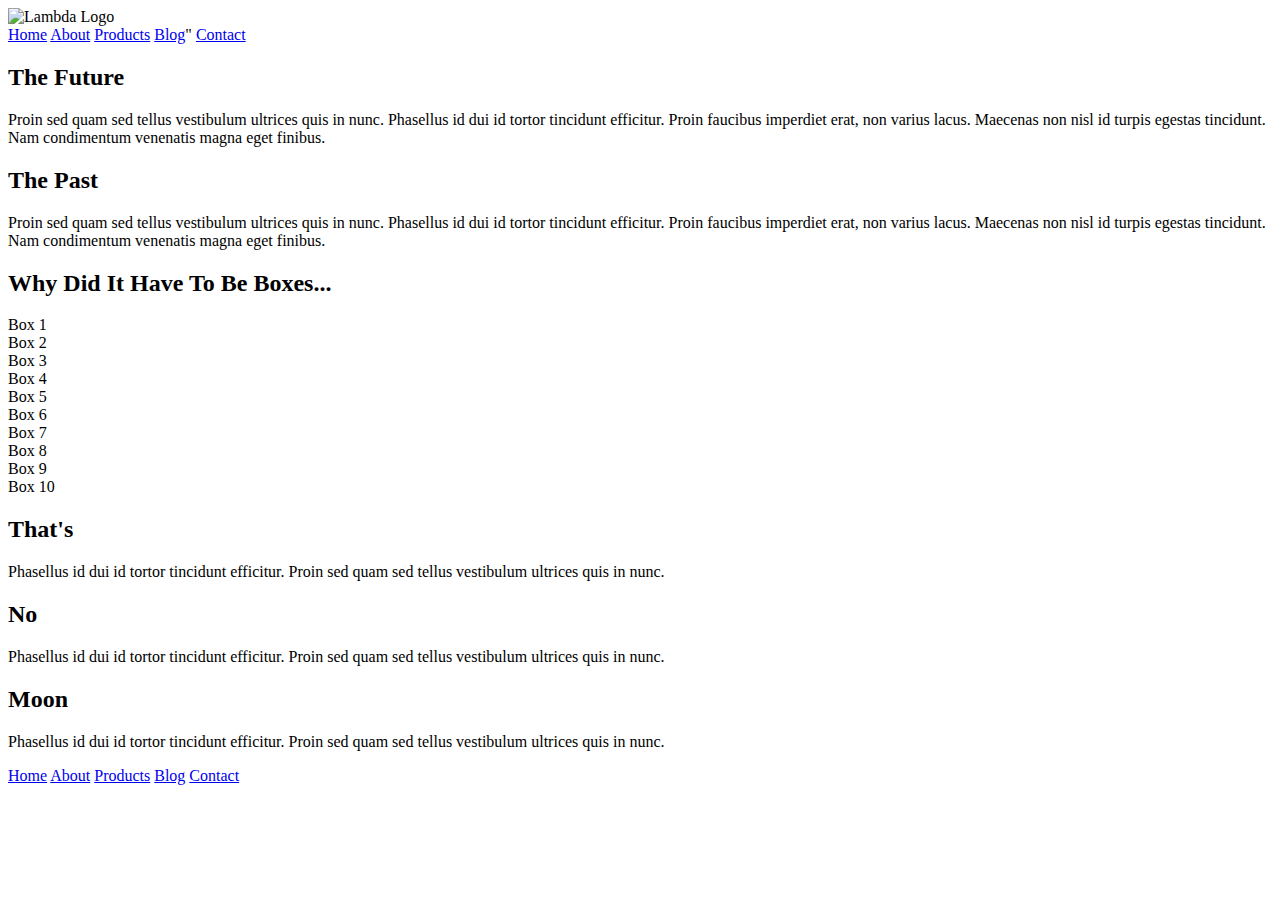
==== index.html @ d1666388 "Wrote the HTML for the header and nav" ====
<!doctype html>

<html lang="en">
<head>
  <meta charset="utf-8">

  <title>Sprint Challenge - Home</title>

  <link href="https://fonts.googleapis.com/css?family=Roboto|Rubik" rel="stylesheet">
  <link rel="stylesheet" href="css/index.css">

</head>

<body>
    <header>
        <div class= "logo">
            <img src= "./img/lambda-black.png" alt= "Lambda Logo">
        </div>
        <div class= "links">
            <a href= "index.html">Home</a>
            <a href= "about.html">About</a>
            <a href= "#">Products</a>
            <a href= "#">Blog</a>"
            <a href= "#">Contact</a>
        </div>
    </header>
    <div class="container">
   
        <section class="top-content">
            <div class="text-container">
                <h2>The Future</h2>
                <p>Proin sed quam sed tellus vestibulum ultrices quis in nunc. Phasellus id dui id tortor tincidunt efficitur. Proin faucibus imperdiet erat, non varius lacus. Maecenas non nisl id turpis egestas tincidunt. Nam condimentum venenatis magna eget finibus.</p>
            </div>
            <div class="text-container">
                <h2>The Past</h2>
                <p>Proin sed quam sed tellus vestibulum ultrices quis in nunc. Phasellus id dui id tortor tincidunt efficitur. Proin faucibus imperdiet erat, non varius lacus. Maecenas non nisl id turpis egestas tincidunt. Nam condimentum venenatis magna eget finibus.</p>
            </div>
        </section>
        
        <section class="middle-content">
        
            <h2>Why Did It Have To Be Boxes...</h2>
            
            <div class="boxes">
                <div class="box">Box 1</div>
                <div class="box">Box 2</div>
                <div class="box">Box 3</div>
                <div class="box">Box 4</div>
                <div class="box">Box 5</div>
                <div class="box">Box 6</div>
                <div class="box">Box 7</div>
                <div class="box">Box 8</div>
                <div class="box">Box 9</div>
                <div class="box">Box 10</div>
            </div>
        
        </section>

        <section class="bottom-content">

            <div class="text-container">
                <h2>That's</h2>
                <p>Phasellus id dui id tortor tincidunt efficitur. Proin sed quam sed tellus vestibulum ultrices quis in nunc.</p>
            </div>
            <div class="text-container">
                <h2>No</h2>
                <p>Phasellus id dui id tortor tincidunt efficitur. Proin sed quam sed tellus vestibulum ultrices quis in nunc.</p>
            </div>
            <div class="text-container">
                <h2>Moon</h2>
                <p>Phasellus id dui id tortor tincidunt efficitur. Proin sed quam sed tellus vestibulum ultrices quis in nunc.</p>
            </div>

        </section>
        
        <footer>
            <nav>
                <a href="#">Home</a>
                <a href="#">About</a>
                <a href="#">Products</a>
                <a href="#">Blog</a>
                <a href="#">Contact</a>
            </nav>
        </footer>
    </div><!-- container -->        
</body>
</html>
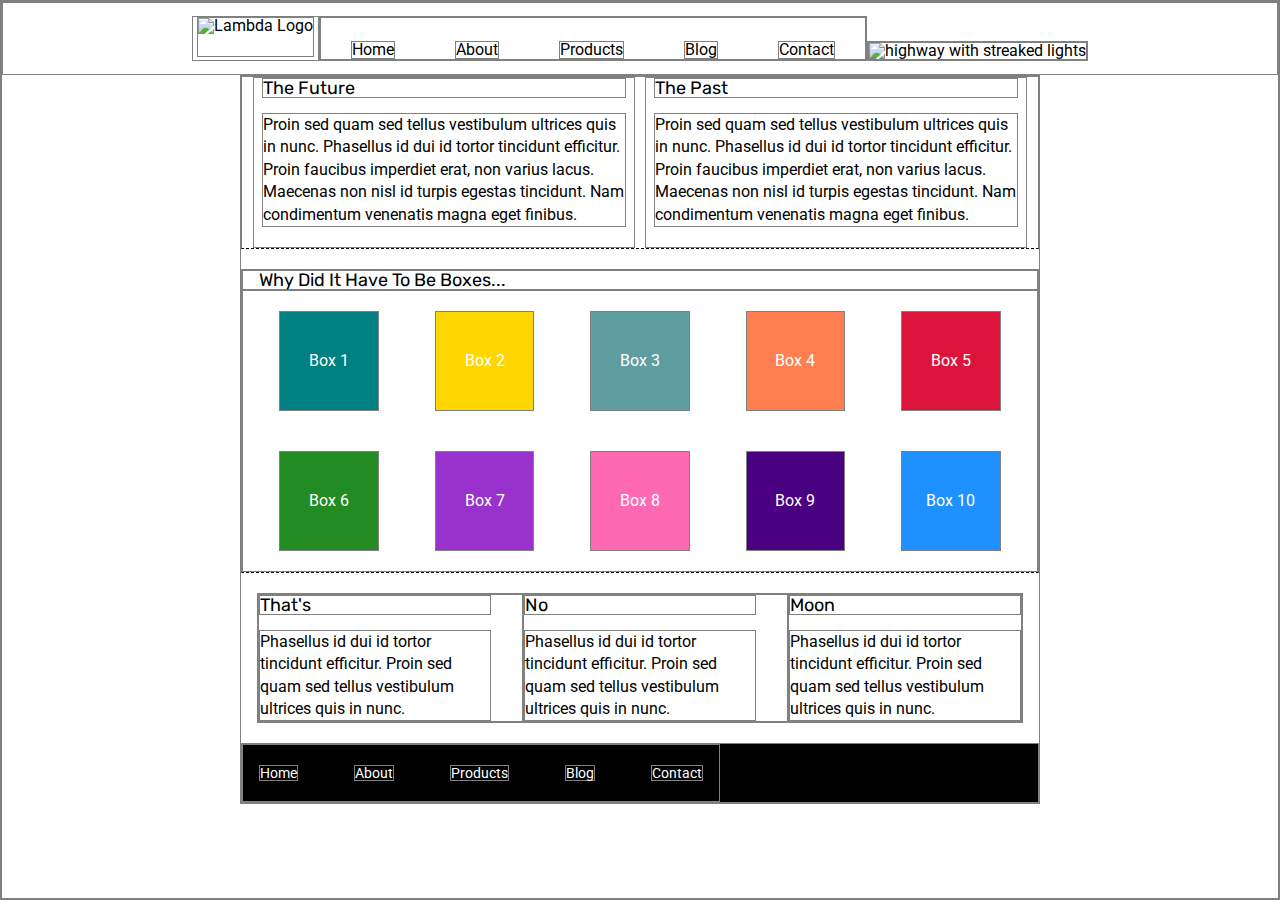
==== commit 1b121cf8: "Finished HTML and styling for index.html" ====
--- a/index.html
+++ b/index.html
@@ -17,11 +17,16 @@
             <img src= "./img/lambda-black.png" alt= "Lambda Logo">
         </div>
         <div class= "links">
-            <a href= "index.html">Home</a>
-            <a href= "about.html">About</a>
-            <a href= "#">Products</a>
-            <a href= "#">Blog</a>"
-            <a href= "#">Contact</a>
+            <nav>
+                <a href= "index.html">Home</a>
+                <a href= "about.html">About</a>
+                <a href= "#">Products</a>
+                <a href= "#">Blog</a>
+                <a href= "#">Contact</a>
+            </nav>
+        </div>
+        <div class= "header-image">
+            <img src= "./img/jumbo.jpg" alt="highway with streaked lights">
         </div>
     </header>
     <div class="container">
@@ -42,16 +47,16 @@
             <h2>Why Did It Have To Be Boxes...</h2>
             
             <div class="boxes">
-                <div class="box">Box 1</div>
-                <div class="box">Box 2</div>
-                <div class="box">Box 3</div>
-                <div class="box">Box 4</div>
-                <div class="box">Box 5</div>
-                <div class="box">Box 6</div>
-                <div class="box">Box 7</div>
-                <div class="box">Box 8</div>
-                <div class="box">Box 9</div>
-                <div class="box">Box 10</div>
+                <div class="box" id= "box-1">Box 1</div>
+                <div class="box" id= "box-2">Box 2</div>
+                <div class="box"id= "box-3">Box 3</div>
+                <div class="box" id= "box-4">Box 4</div>
+                <div class="box" id= "box-5">Box 5</div>
+                <div class="box" id= "box-6">Box 6</div>
+                <div class="box" id= "box-7">Box 7</div>
+                <div class="box" id= "box-8">Box 8</div>
+                <div class="box" id= "box-9">Box 9</div>
+                <div class="box" id= "box-10">Box 10</div>
             </div>
         
         </section>
--- a/css/index.css
+++ b/css/index.css
@@ -0,0 +1,227 @@
+/* http://meyerweb.com/eric/tools/css/reset/ 
+   v2.0 | 20110126
+   License: none (public domain)
+*/
+
+html, body, div, span, applet, object, iframe,
+h1, h2, h3, h4, h5, h6, p, blockquote, pre,
+a, abbr, acronym, address, big, cite, code,
+del, dfn, em, img, ins, kbd, q, s, samp,
+small, strike, strong, sub, sup, tt, var,
+b, u, i, center,
+dl, dt, dd, ol, ul, li,
+fieldset, form, label, legend,
+table, caption, tbody, tfoot, thead, tr, th, td,
+article, aside, canvas, details, embed, 
+figure, figcaption, footer, header, hgroup, 
+menu, nav, output, ruby, section, summary,
+time, mark, audio, video {
+	margin: 0;
+	padding: 0;
+	/*border: 0;*/
+	font-size: 100%;
+	font: inherit;
+	vertical-align: baseline;
+}
+/* HTML5 display-role reset for older browsers */
+article, aside, details, figcaption, figure, 
+footer, header, hgroup, menu, nav, section {
+	display: block;
+}
+body {
+    line-height: 1;
+}
+ol, ul {
+	list-style: none;
+}
+blockquote, q {
+	quotes: none;
+}
+blockquote:before, blockquote:after,
+q:before, q:after {
+	content: '';
+	content: none;
+}
+table {
+	border-collapse: collapse;
+	border-spacing: 0;
+}
+
+* {
+    box-sizing: border-box;
+    border: 1px solid grey;
+}
+
+html, body {
+    height: 100%;
+    font-family: 'Roboto', sans-serif;
+}
+
+h1, h2, h3, h4, h5 {
+    font-size: 18px;
+    margin-bottom: 15px;
+    font-family: 'Rubik', sans-serif;
+}
+
+p {
+    line-height: 1.4;
+}
+
+header {
+    display: flex;
+    flex-wrap: wrap;
+    justify-content: center;
+    padding: 1% 0;
+    width: 100%;
+}
+
+nav a {
+    text-decoration: none;
+    color: black;
+}
+
+.logo {
+    display: flex;
+    width: 10%;
+    justify-content: space-around;
+}
+
+.logo img {
+    max-width: 100%;
+    height: 40px;
+}
+
+.links {
+    display: flex;
+    width: 43%;
+}
+
+.links nav {
+    display: flex;
+    width: 100%;
+    justify-content: space-around;
+    align-items: flex-end;
+}
+
+.header-image {
+    margin: 2% 0 0;
+}
+
+.container {
+    width: 800px;
+    margin: 0 auto;
+}
+
+.top-content {
+    display: flex;
+    flex-wrap: wrap;
+    justify-content: space-evenly;
+    margin-bottom: 20px;
+    border-bottom: 1px dashed black;
+}
+
+.top-content .text-container {
+    width: 48%;
+    padding: 0 1%;
+    padding-bottom: 20px;  
+}
+
+.middle-content {
+    margin-bottom: 20px;
+    border-bottom: 1px dashed black;
+}
+
+.middle-content h2 {
+    padding: 0 2%;
+    margin-bottom: 0;
+}
+
+.middle-content .boxes {
+    display: flex;
+    flex-wrap: wrap;
+    justify-content: space-evenly;
+}
+
+.middle-content .boxes .box {
+    width: 12.5%;
+    height: 100px;
+    background: black;
+    margin: 20px 2.5%;
+    color: white;
+    display: flex;
+    align-items: center;
+    justify-content: center;
+}
+
+#box-1 {
+    background-color: teal;
+}
+
+#box-2 {
+    background-color: gold;
+}
+
+#box-3 {
+    background-color: cadetblue;
+}
+
+#box-4 {
+    background-color: coral;
+}
+
+#box-5 {
+    background-color: crimson;
+}
+
+#box-6 {
+    background-color: forestgreen;
+}
+
+#box-7 {
+    background-color: darkorchid;
+}
+
+#box-8 {
+    background-color: hotpink;
+}
+
+#box-9 {
+    background-color: indigo;
+}
+
+#box-10 {
+    background-color: dodgerblue;
+}
+
+.bottom-content {
+    display: flex;
+    margin: 0 2% 20px;
+    justify-content: space-around;
+}
+
+.bottom-content .text-container {
+    padding-right: 4%;
+}
+
+.bottom-content .text-container:last-child {
+    padding-right: 0;
+}
+
+footer {
+    width: 100%;
+    background: black;
+}
+
+footer nav {
+    width: 60%;
+    display: flex;
+    justify-content: space-between;
+    align-items: center;
+    padding: 20px 2%;
+    font-size: 14px;
+}
+
+footer nav a {
+    color: white;
+    text-decoration: none;
+}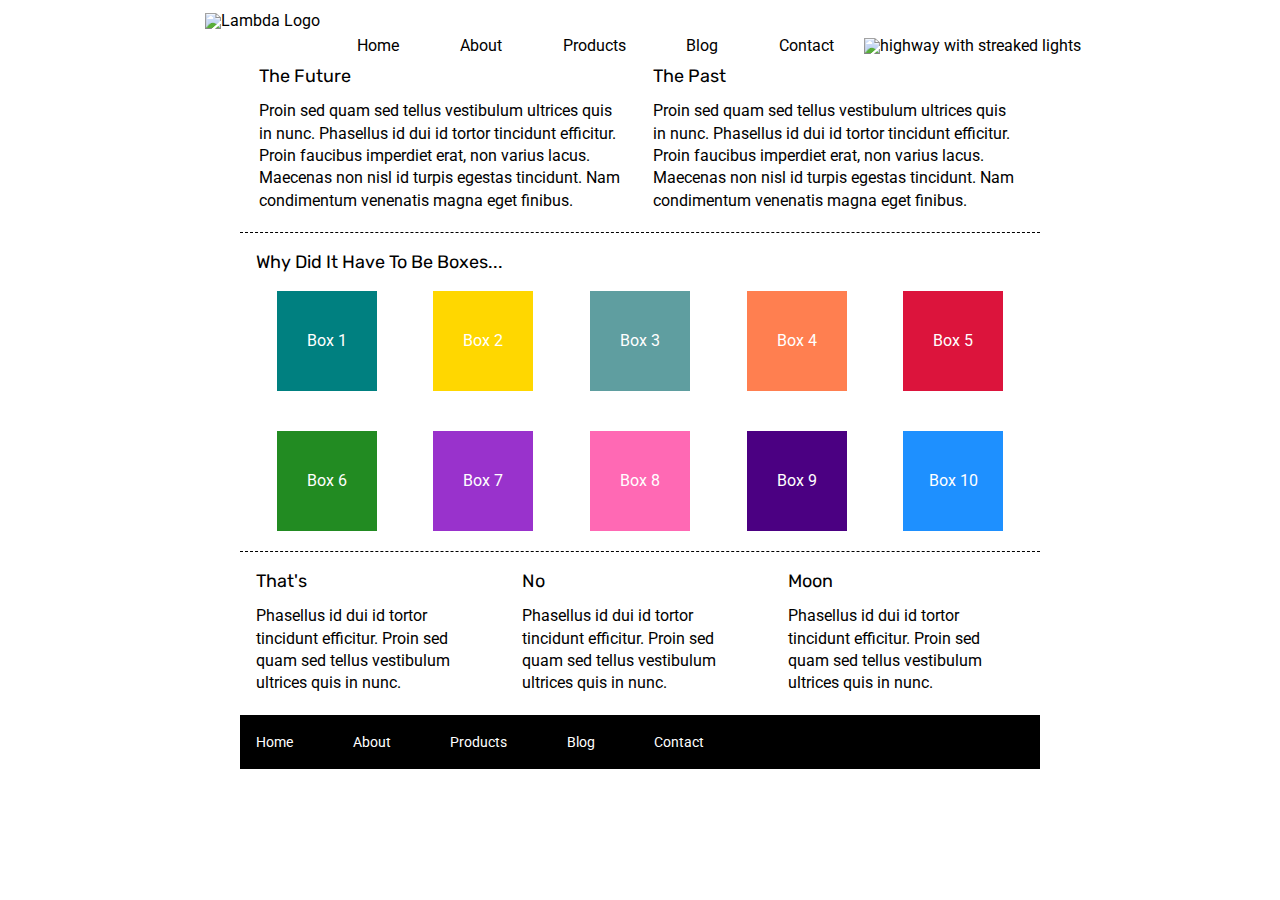
==== commit d7a930d5: "MVP Styling finished" ====
--- a/index.html
+++ b/index.html
@@ -80,8 +80,8 @@
         
         <footer>
             <nav>
-                <a href="#">Home</a>
-                <a href="#">About</a>
+                <a href="index.html">Home</a>
+                <a href="about.html">About</a>
                 <a href="#">Products</a>
                 <a href="#">Blog</a>
                 <a href="#">Contact</a>
--- a/css/index.css
+++ b/css/index.css
@@ -18,7 +18,6 @@
 time, mark, audio, video {
 	margin: 0;
 	padding: 0;
-	/*border: 0;*/
 	font-size: 100%;
 	font: inherit;
 	vertical-align: baseline;
@@ -49,7 +48,6 @@
 
 * {
     box-sizing: border-box;
-    border: 1px solid grey;
 }
 
 html, body {
@@ -93,7 +91,7 @@
 
 .links {
     display: flex;
-    width: 43%;
+    width: 42%;
 }
 
 .links nav {
@@ -107,7 +105,7 @@
     margin: 2% 0 0;
 }
 
-.container {
+.container, .container-about-page {
     width: 800px;
     margin: 0 auto;
 }
@@ -207,6 +205,54 @@
     padding-right: 0;
 }
 
+.about-section {
+    margin: 0 2% 2%;
+    padding: 0 0 2%;
+    border-bottom: 1px dashed black;
+}
+
+.long-section {
+    margin: 4% 2%;
+    border: none;
+}
+
+.about-grid {
+    display: flex;
+    flex-direction: row;
+    flex-wrap: wrap;
+    justify-content: space-evenly;
+    width: 100%;
+}
+
+.square-section {
+    display: flex;
+    flex-direction: row;
+    width: 45%;
+    flex-wrap: wrap;
+    text-align: left;
+    margin: 1%;
+    align-items: center;
+    border-bottom: 1px dashed black;
+}
+
+.square-section a {
+    margin: 3% 0;
+    padding: 2% 5%;
+    border-radius: 10px;
+    border: 3px solid black;
+    color: black;
+    text-decoration: none;
+}
+
+.square-section h2 {
+    margin: 3% 0;
+}
+
+.square-section img {
+   display: flex; 
+   max-width: 100%;
+}
+
 footer {
     width: 100%;
     background: black;
